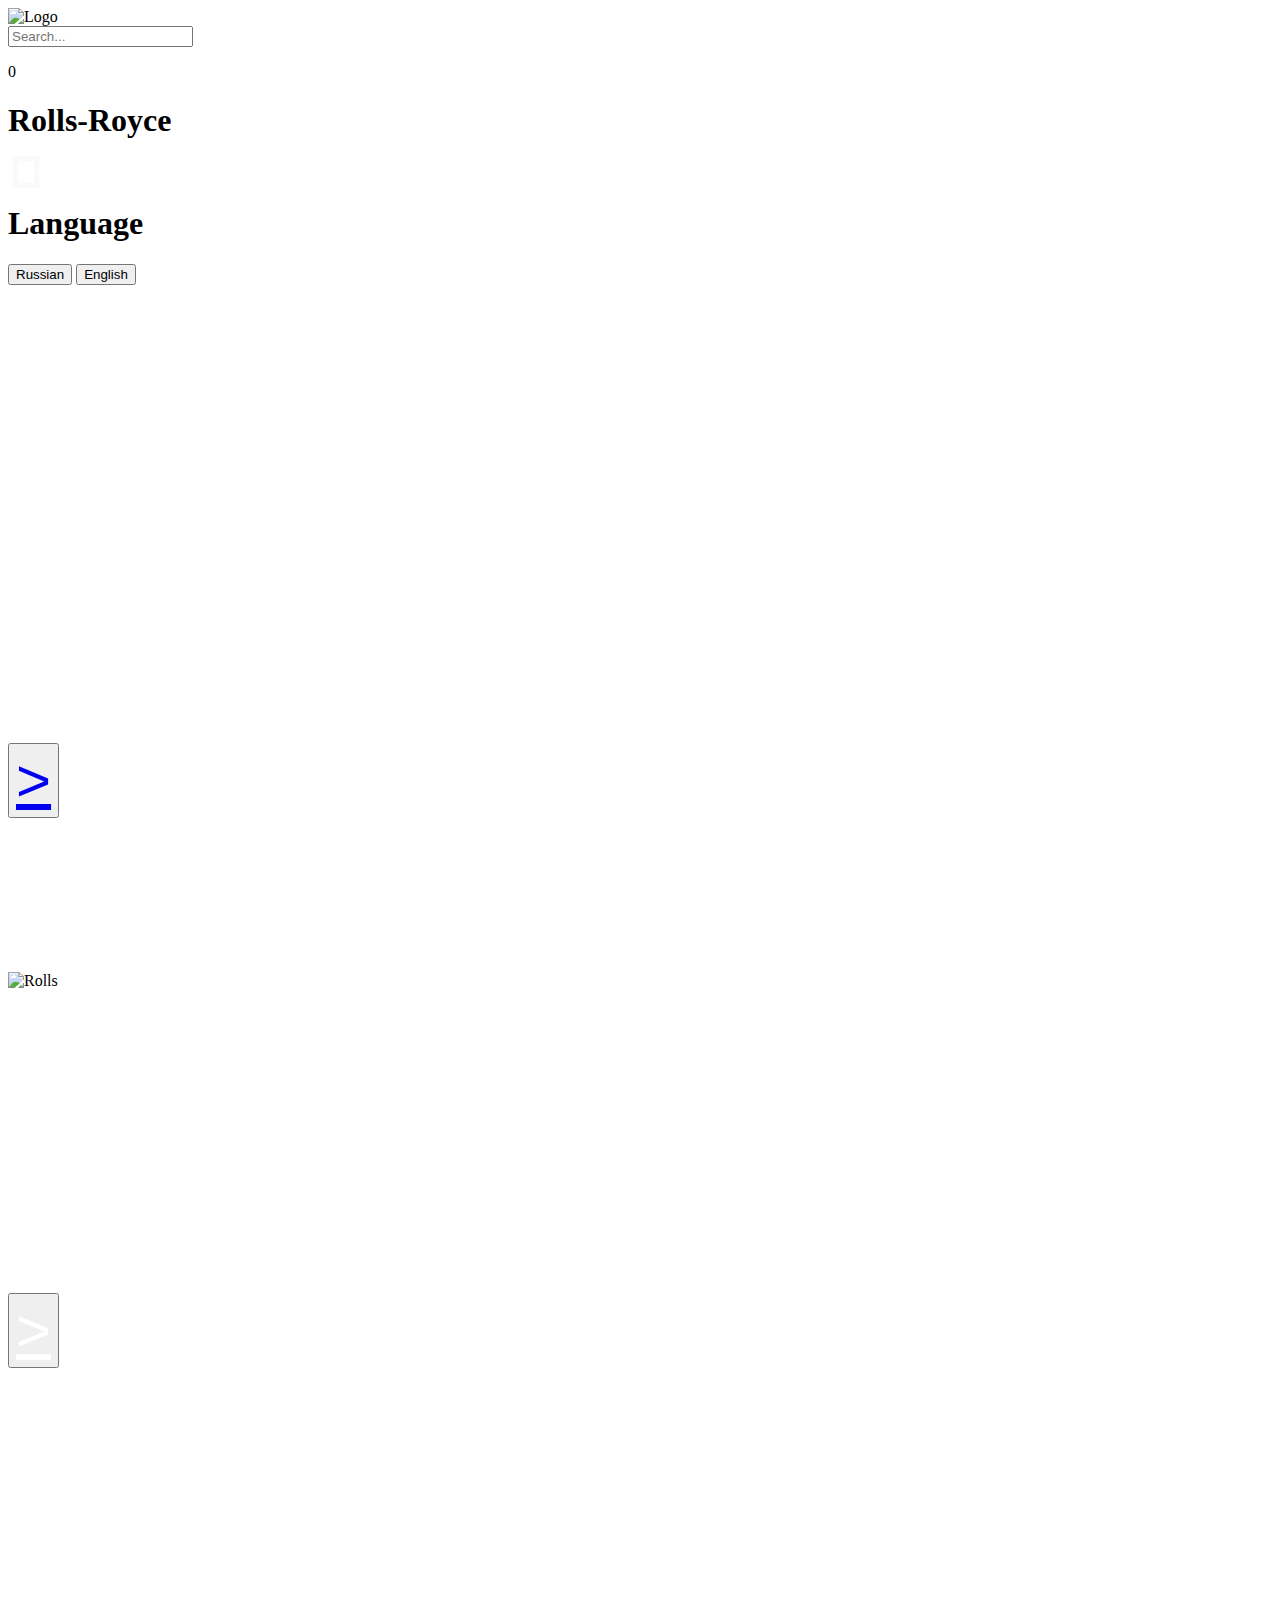
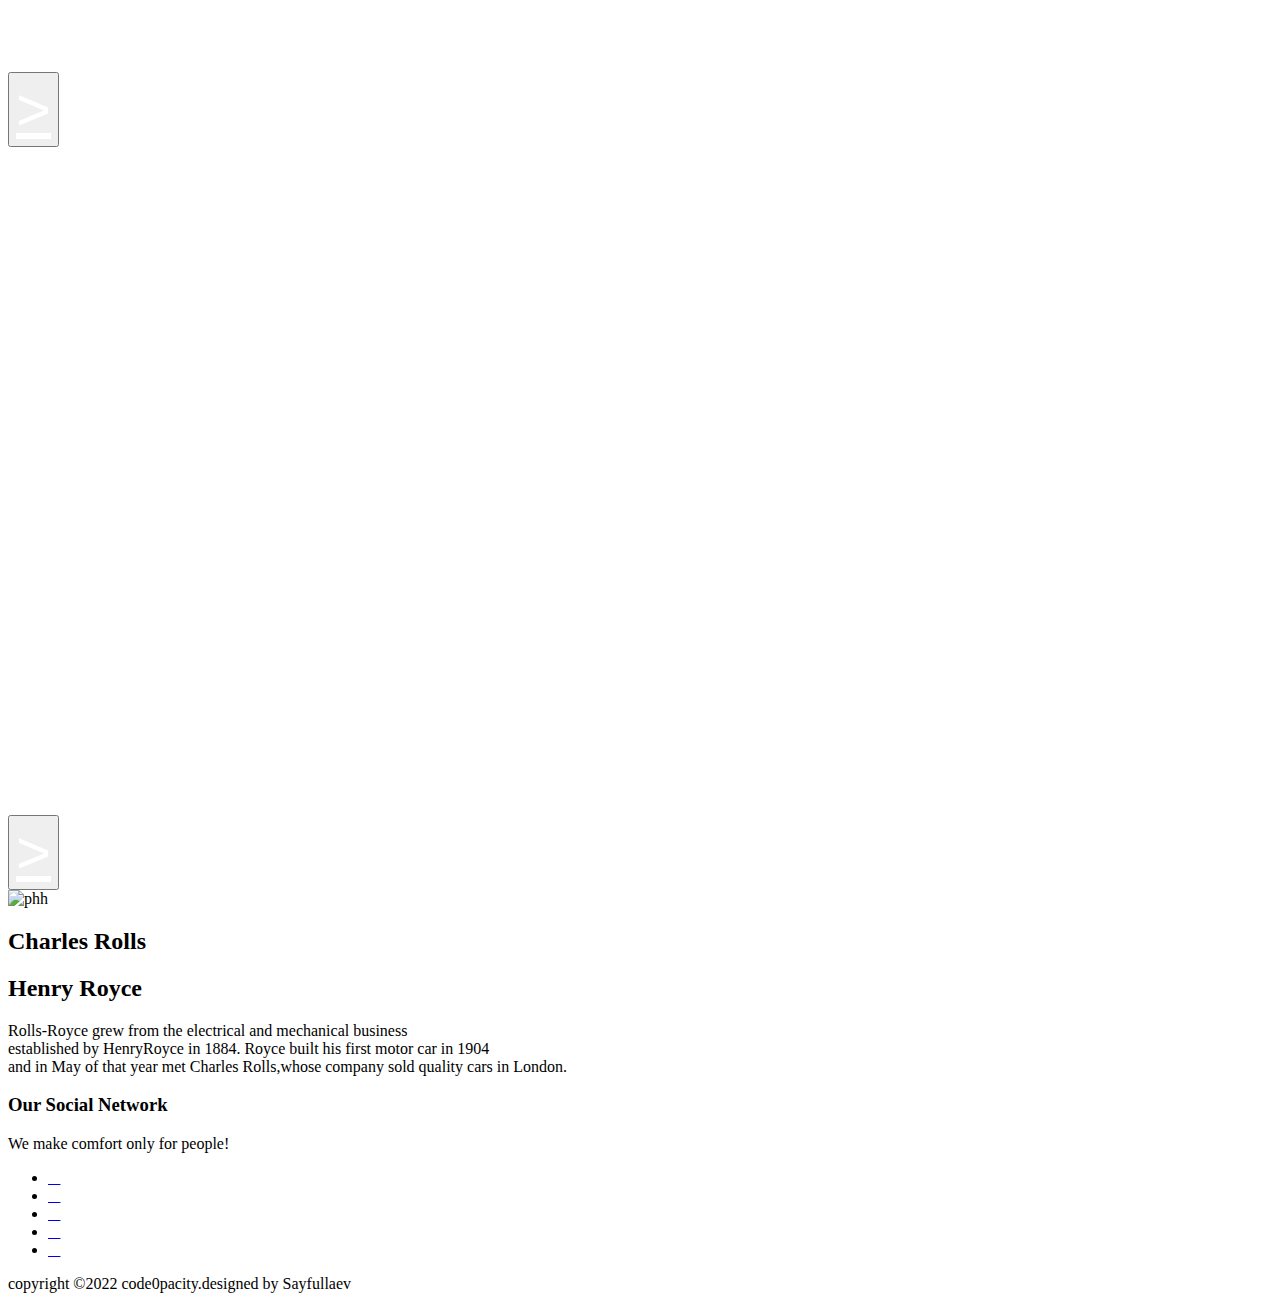
==== index.html @ 8da73433 "Create index.html" ====
<!DOCTYPE html>
<html lang="en">
<head>
    <meta charset="UTF-8">
    <meta http-equiv="X-UA-Compatible" content="IE=edge">
    <meta name="viewport" content="width=device-width, initial-scale=1.0">
    <title>Rolls-Royce</title>
    <link rel="stylesheet" href="./style.css">
    <link rel="preconnect" href="https://fonts.googleapis.com">
    <link rel="icon" href="./rolls-royce-removebg-preview.png">
<link rel="preconnect" href="https://fonts.gstatic.com" crossorigin>
<link href="https://fonts.googleapis.com/css2?family=Noto+Sans+Wancho&display=swap" rel="stylesheet">
<link rel="preconnect" href="https://fonts.googleapis.com">
<link rel="preconnect" href="https://fonts.gstatic.com" crossorigin>
<link href="https://fonts.googleapis.com/css2?family=Fasthand&family=Noto+Sans+Wancho&display=swap" rel="stylesheet">
<link rel="stylesheet" href="https://cdnjs.cloudflare.com/ajax/libs/font-awesome/4.7.0/css/font-awesome.min.css">
<link rel="stylesheet" href="https://cdnjs.cloudflare.com/ajax/libs/font-awesome/6.2.0/css/all.min.css" integrity="sha512-xh6O/CkQoPOWDdYTDqeRdPCVd1SpvCA9XXcUnZS2FmJNp1coAFzvtCN9BmamE+4aHK8yyUHUSCcJHgXloTyT2A==" crossorigin="anonymous" referrerpolicy="no-referrer" />
</head>
<body>
        <header class="header">
    <nav class="navbar">
        <div class="div-img">
            <img src="./0830e1eaa434dc506e7d0baf31d0c7d9-removebg-preview.png" alt="Logo" class="logo">
        </div>
        <div class="search">
            <input type="search" placeholder="Search...">
            <i class="fa-solid fa-magnifying-glass"></i>
        </div>
        <div class="cart"><i class="fa-solid fa-cart-shopping"></i><p>0</p></div>
    </div>
</div>
        <div class="divvv">
            <span class="div1">
                <h1>Rolls-Royce</h1>
            </span>
            <div class="dropdown">
                <span><i class="fas fa-globe" style="border:5px solid rgb(250, 250, 250); font-size:20px; margin:5px; color:rgb(0, 0, 0); background-color:white;"></i></span>
                <div class="dropdown-content">
                    <h1 class="he">Language</h1>
                    <a href="./Russian.html"><button class="buty">Russian</button></a>
                    <a href="./index.html"><button class="buty1">English</button></a>
                </div>
            </div>
        </div>
    </nav>
    <main class="main1">
        <div class="rolls">
            <video src="./Black Badge Rolls-Royce Collection - in 4K _ Motor Cars Las Vegas (online-video-cutter.com).mp4" autoplay muted loop class="rolls"></video>
        </div>
    </main>
    <section class="section1">
            <div class="div3">
                <h2 class="Rool" style="color:white; font-size: 40px;">Rolls Royce</h2>
                <h1 class="Rools" style="color:white; font-size: 90px;">Ghost</h1>
                <button class="button1" style="color:white; font-size: 60px;"><a href="./Ghost.html" class="buttont">></a></button>
            </div>
    </section>
    <section class="secctic">
        <div class="diu">
        <iframe src="https://360joy.ru/auto-3d-panorama/rolls-royce-ghost.html" frameborder="0" class="isfr"></iframe>
        </div>
    </section>
    <section class="section2">
            <div class="rolll">
                <img src="./fim_6097-1-1024x683.jpg" alt="Rolls" class="rokl">
            </div>
                <div class="div4">
                    <h2 class="Rohl" style="color:white; font-size: 40px;">Rolls Royce</h2>
                    <h1 class="Rohls" style="color:white; font-size: 90px;">Wraith</h1>
                    <button class="button2" style="color:white; font-size: 60px;"><a href="./Wraith.html" style="color: white;">></a></button>
                </div>
    </section>
    <section class="section3">
        <div class="dib">
            <div class="div8">
                <h2 class="Rohl" style="color:white; font-size: 40px;">Rolls Royce</h2>
                <h1 class="Rohls" style="color:white; font-size: 90px;">Cullinan</h1>
                <button class="button3" style="color:white; font-size: 60px;"><a href="./Cullinan.html" style="color: white;">></a></button>
            </div>
        </div>
    </section>
    <section class="sectifr">
        <div class="iframephs">
            <iframe width='640' height='360' src='https://roundme.com/embed/519599/1725939' frameborder='0' class="ifremes"></iframe>
        </div>
    </section>
    <section class="section4">
        <div class="div9">
            <h2 class="Rohl" style="color:white; font-size: 40px;">Rolls Royce</h2>
            <h1 class="Rohls" style="color:white; font-size: 90px;">Phantom</h1>
            <button class="button4" style="color:white; font-size: 60px;"><a href="./Phantom.html" style="color: white;">></a></button>
        </div>
</section>
<section class="secty">
    <div class="card">
        <img src="./1884-banner.webp" alt="phh">
        <div class="dev">
            <h2 class="chr">Charles Rolls</h2>
            <h2 class="fr">Henry Royce</h2>
        </div>
        <p class="prs">Rolls-Royce grew from the electrical and mechanical business <br>
         established by HenryRoyce in 1884. Royce built his first motor car in 1904 <br>
         and in May of that year met Charles Rolls,whose company sold quality cars in London.</p>
    </div>
</section>
<footer>
    <div class="footer-content">
      <h3>Our Social Network</h3>
      <p>We make comfort only for people!</p>
      <ul class="socials">
        <li><a href="https://m.facebook.com/rollsroycemotorcars"><i class="fa-brands fa-facebook"></i></a></li>
        <li><a href="https://twitter.com/rollsroycecars"><i class="fa-brands fa-twitter"></i></a></li>
        <li><a href="https://www.rolls-roycemotorcars.com/en_GB/home.html"><i class="fa-brands fa-google-plus"></i></a></li>
        <li><a href="https://youtube.com/c/Rolls-RoyceMotorCars"><i class="fa-brands fa-youtube"></i></a></li>
        <li><a href="https://www.linkedin.com/company/rolls-royce-motor-cars/"><i class="fa-brands fa-linkedin-square"></i></a></li>
      </ul>
    </div>
    <div class="footer-bottom">
      <p>copyright &copy;2022 code0pacity.designed by <span>Sayfullaev</span></p>
    </div>
  </footer>
</header>
</body>
</html>
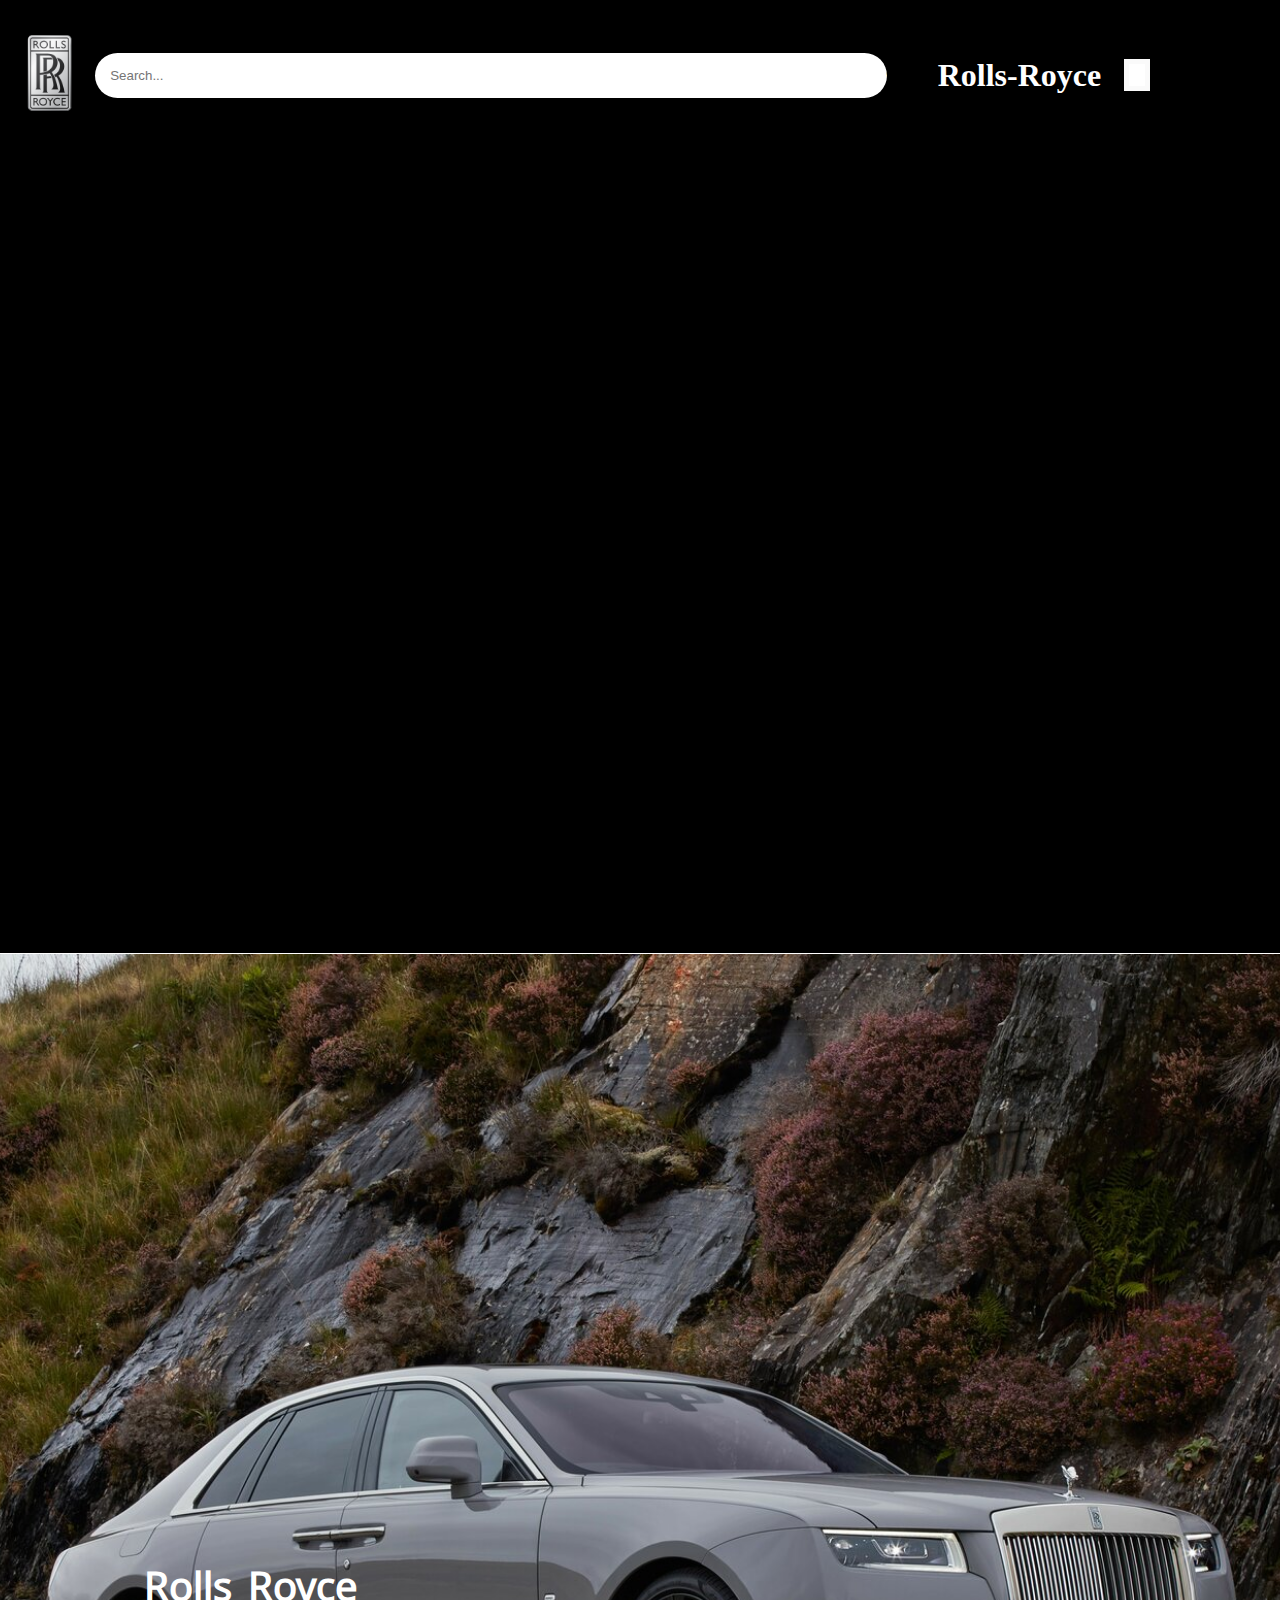
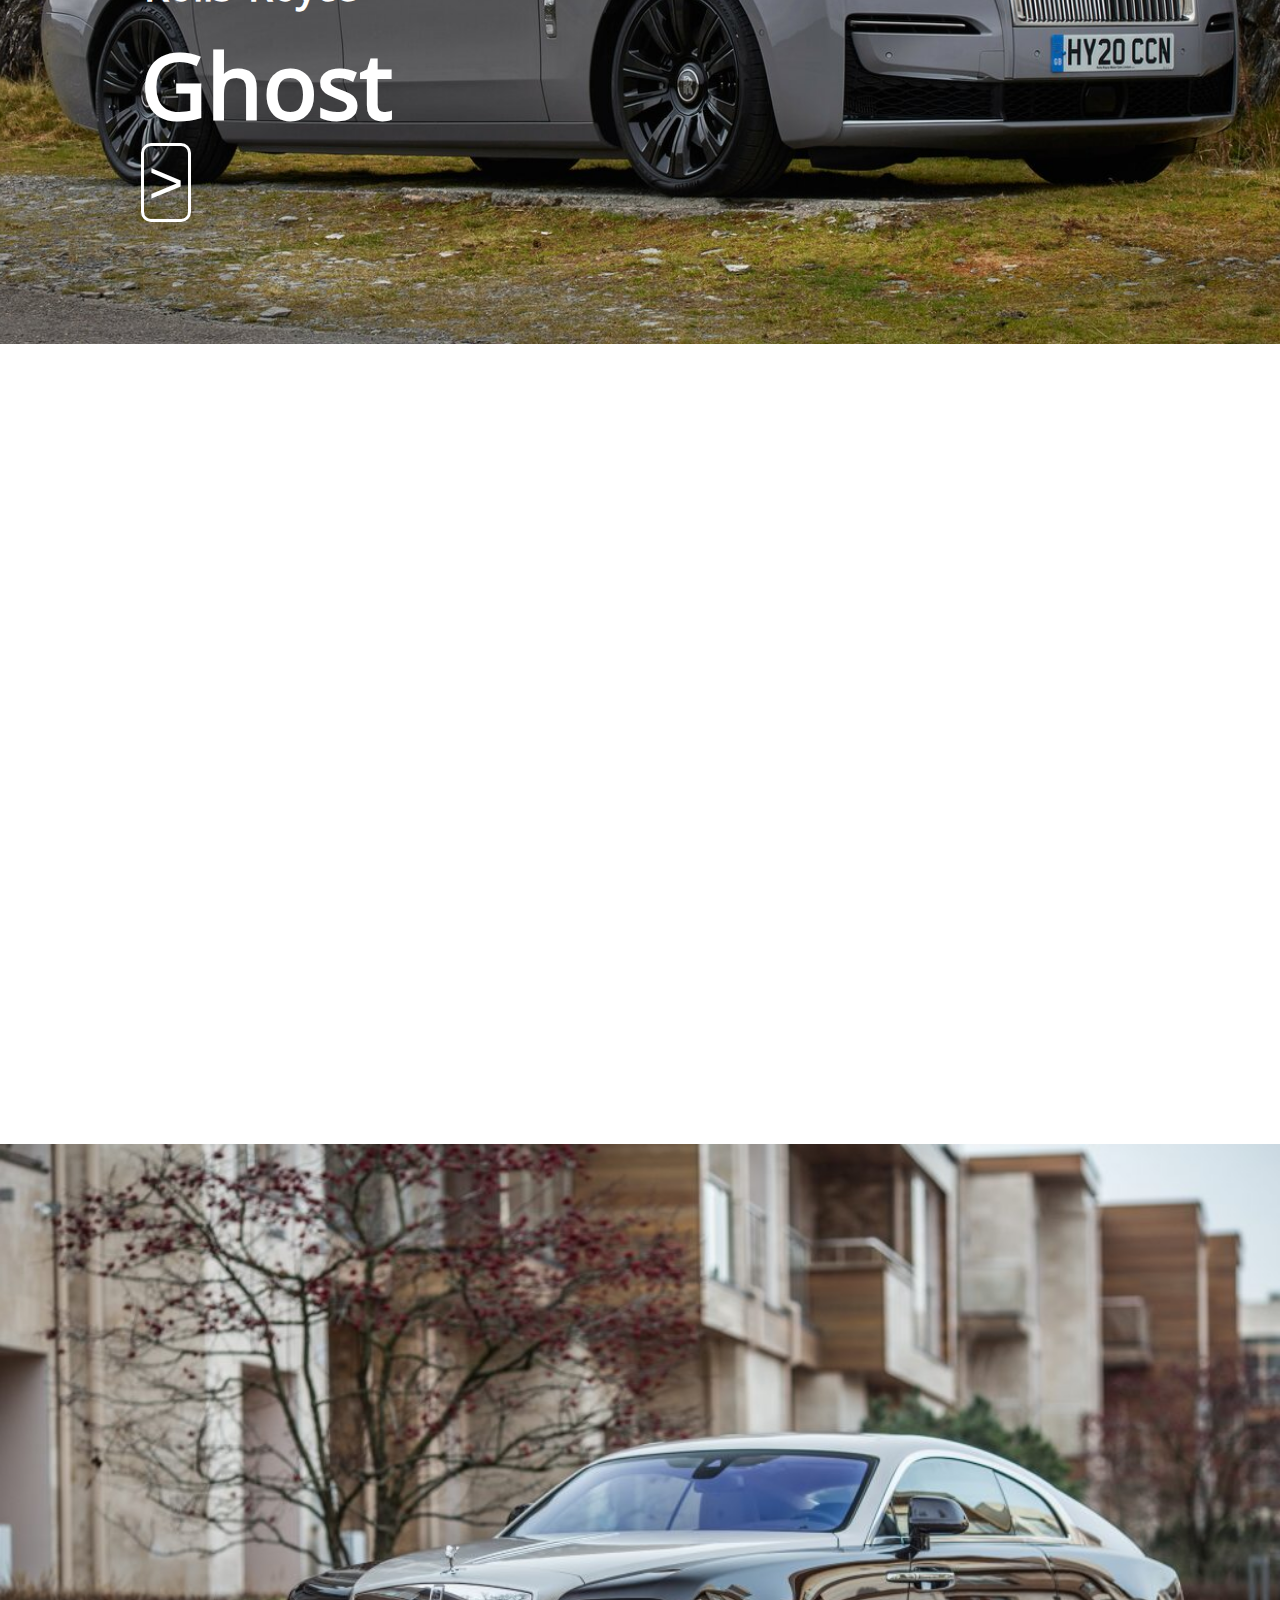
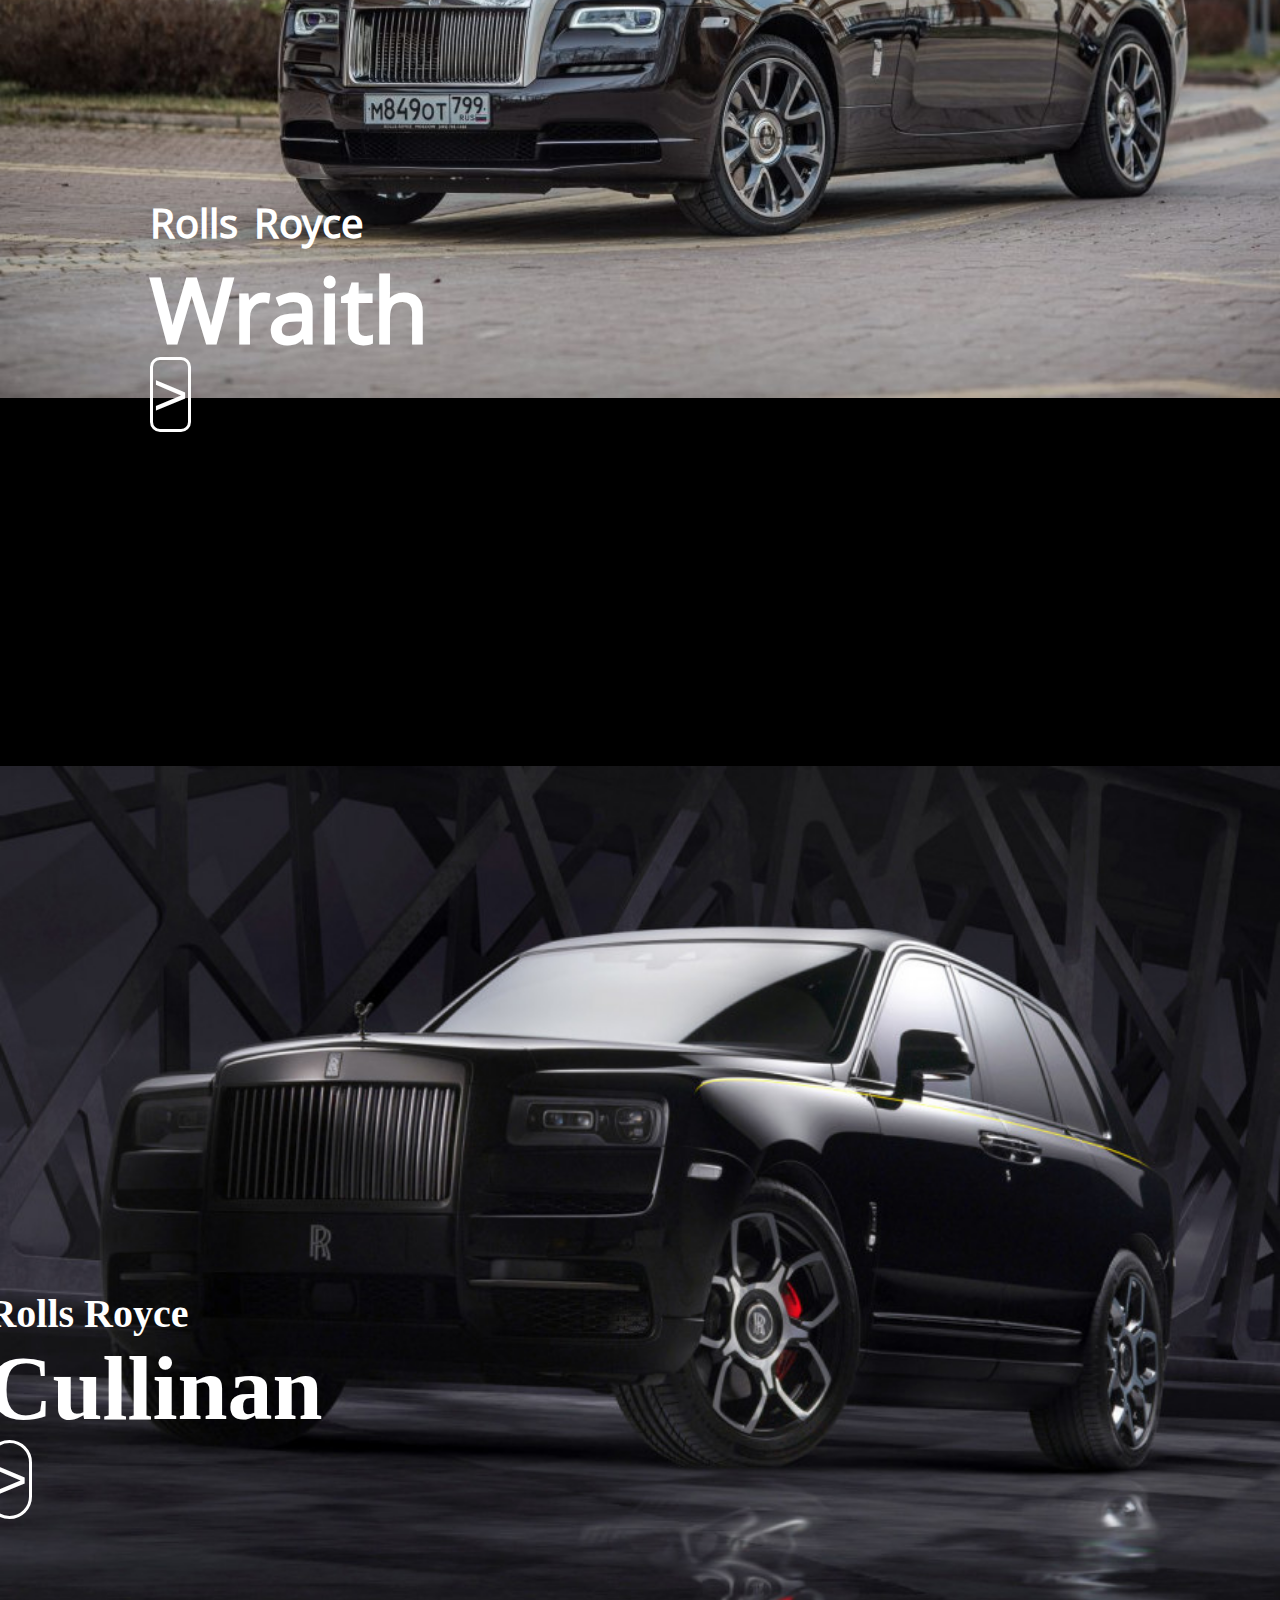
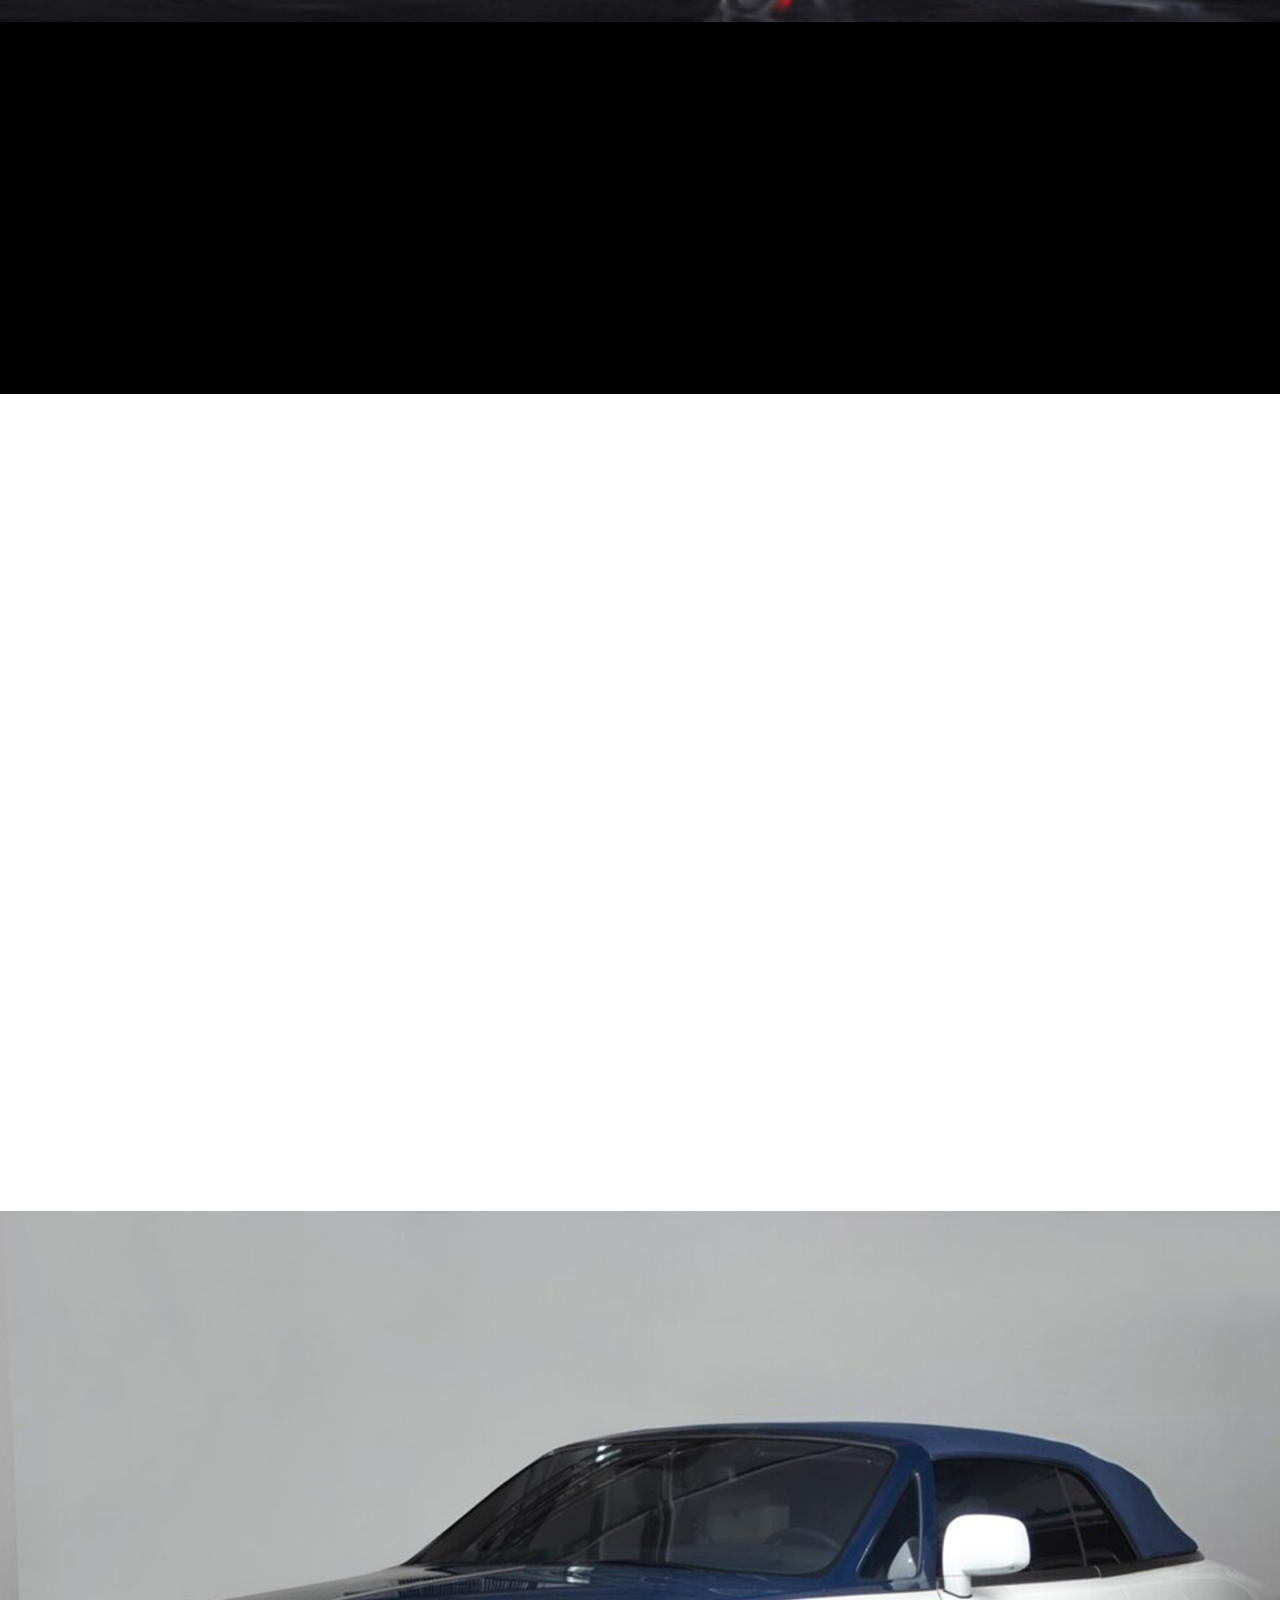
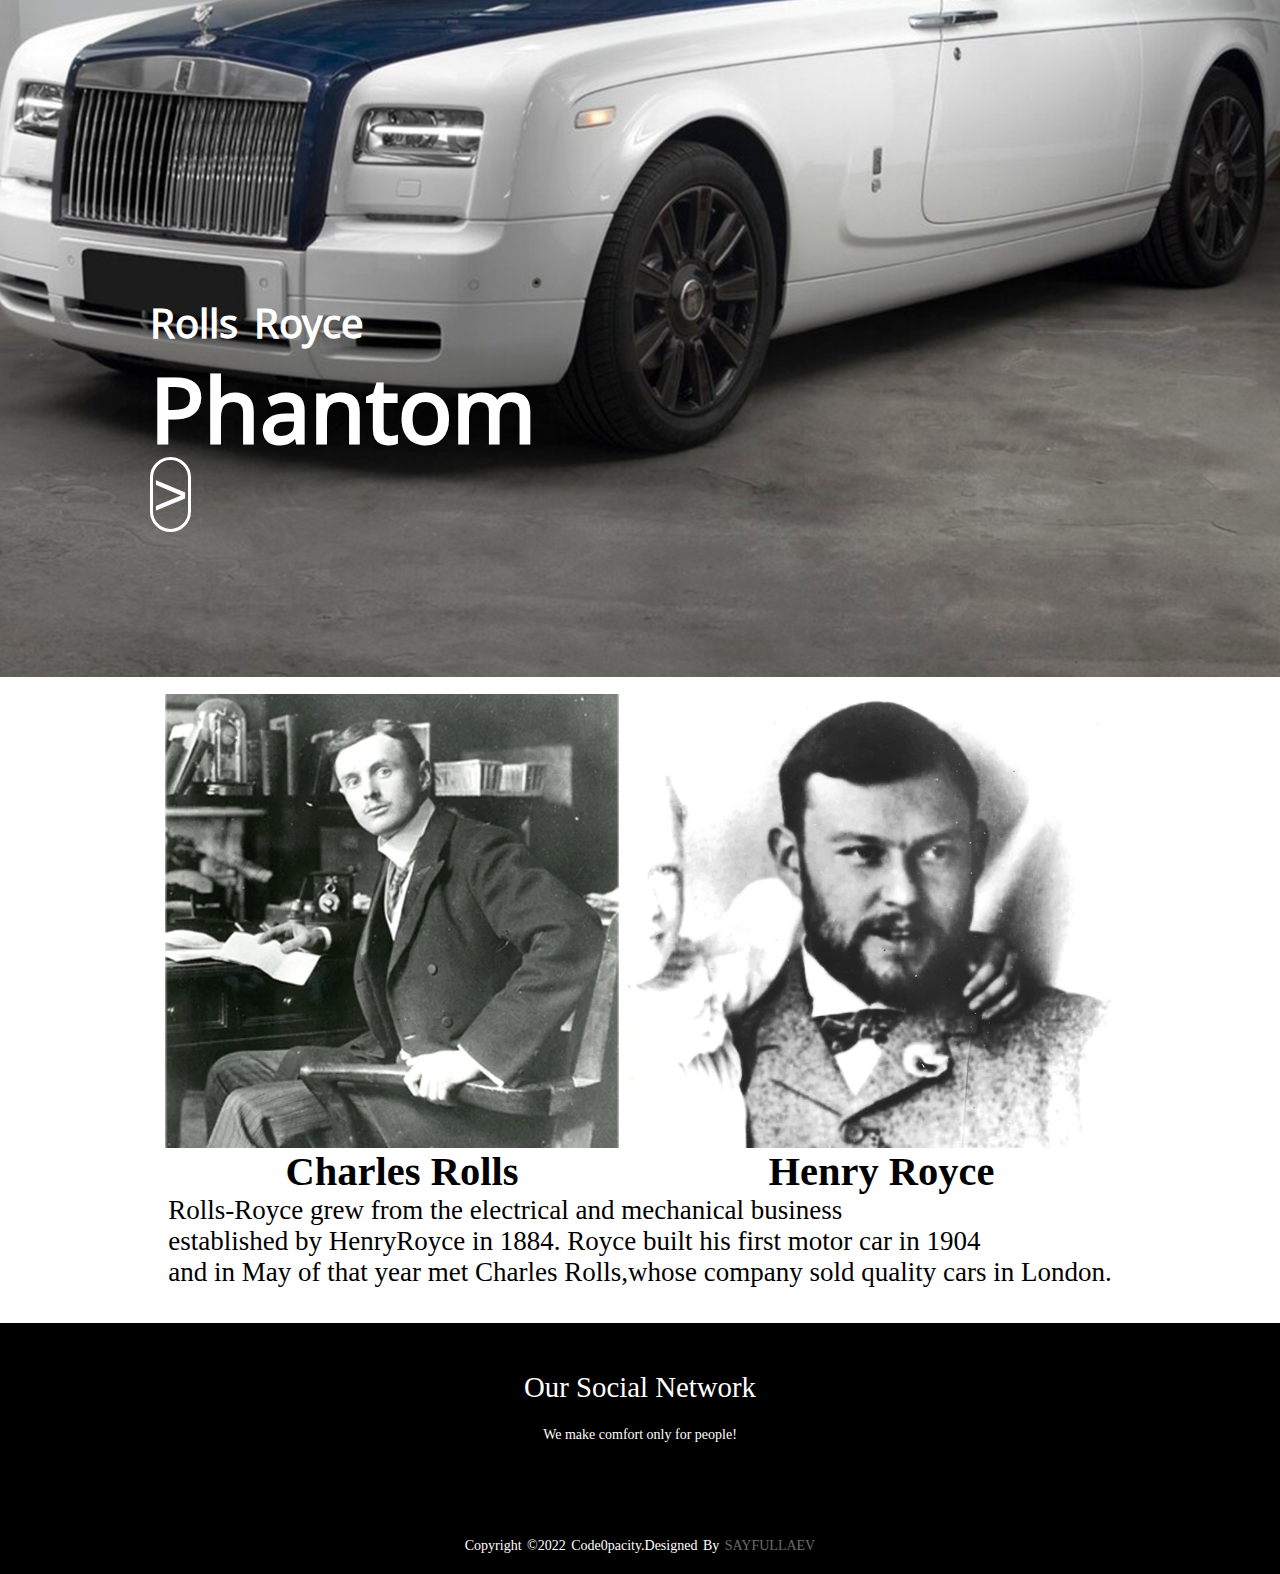
==== commit b379ec65: "Add files via upload" ====
--- a/index.html
+++ b/index.html
@@ -1,124 +1,124 @@
-<!DOCTYPE html>
-<html lang="en">
-<head>
-    <meta charset="UTF-8">
-    <meta http-equiv="X-UA-Compatible" content="IE=edge">
-    <meta name="viewport" content="width=device-width, initial-scale=1.0">
-    <title>Rolls-Royce</title>
-    <link rel="stylesheet" href="./style.css">
-    <link rel="preconnect" href="https://fonts.googleapis.com">
-    <link rel="icon" href="./rolls-royce-removebg-preview.png">
-<link rel="preconnect" href="https://fonts.gstatic.com" crossorigin>
-<link href="https://fonts.googleapis.com/css2?family=Noto+Sans+Wancho&display=swap" rel="stylesheet">
-<link rel="preconnect" href="https://fonts.googleapis.com">
-<link rel="preconnect" href="https://fonts.gstatic.com" crossorigin>
-<link href="https://fonts.googleapis.com/css2?family=Fasthand&family=Noto+Sans+Wancho&display=swap" rel="stylesheet">
-<link rel="stylesheet" href="https://cdnjs.cloudflare.com/ajax/libs/font-awesome/4.7.0/css/font-awesome.min.css">
-<link rel="stylesheet" href="https://cdnjs.cloudflare.com/ajax/libs/font-awesome/6.2.0/css/all.min.css" integrity="sha512-xh6O/CkQoPOWDdYTDqeRdPCVd1SpvCA9XXcUnZS2FmJNp1coAFzvtCN9BmamE+4aHK8yyUHUSCcJHgXloTyT2A==" crossorigin="anonymous" referrerpolicy="no-referrer" />
-</head>
-<body>
-        <header class="header">
-    <nav class="navbar">
-        <div class="div-img">
-            <img src="./0830e1eaa434dc506e7d0baf31d0c7d9-removebg-preview.png" alt="Logo" class="logo">
-        </div>
-        <div class="search">
-            <input type="search" placeholder="Search...">
-            <i class="fa-solid fa-magnifying-glass"></i>
-        </div>
-        <div class="cart"><i class="fa-solid fa-cart-shopping"></i><p>0</p></div>
-    </div>
-</div>
-        <div class="divvv">
-            <span class="div1">
-                <h1>Rolls-Royce</h1>
-            </span>
-            <div class="dropdown">
-                <span><i class="fas fa-globe" style="border:5px solid rgb(250, 250, 250); font-size:20px; margin:5px; color:rgb(0, 0, 0); background-color:white;"></i></span>
-                <div class="dropdown-content">
-                    <h1 class="he">Language</h1>
-                    <a href="./Russian.html"><button class="buty">Russian</button></a>
-                    <a href="./index.html"><button class="buty1">English</button></a>
-                </div>
-            </div>
-        </div>
-    </nav>
-    <main class="main1">
-        <div class="rolls">
-            <video src="./Black Badge Rolls-Royce Collection - in 4K _ Motor Cars Las Vegas (online-video-cutter.com).mp4" autoplay muted loop class="rolls"></video>
-        </div>
-    </main>
-    <section class="section1">
-            <div class="div3">
-                <h2 class="Rool" style="color:white; font-size: 40px;">Rolls Royce</h2>
-                <h1 class="Rools" style="color:white; font-size: 90px;">Ghost</h1>
-                <button class="button1" style="color:white; font-size: 60px;"><a href="./Ghost.html" class="buttont">></a></button>
-            </div>
-    </section>
-    <section class="secctic">
-        <div class="diu">
-        <iframe src="https://360joy.ru/auto-3d-panorama/rolls-royce-ghost.html" frameborder="0" class="isfr"></iframe>
-        </div>
-    </section>
-    <section class="section2">
-            <div class="rolll">
-                <img src="./fim_6097-1-1024x683.jpg" alt="Rolls" class="rokl">
-            </div>
-                <div class="div4">
-                    <h2 class="Rohl" style="color:white; font-size: 40px;">Rolls Royce</h2>
-                    <h1 class="Rohls" style="color:white; font-size: 90px;">Wraith</h1>
-                    <button class="button2" style="color:white; font-size: 60px;"><a href="./Wraith.html" style="color: white;">></a></button>
-                </div>
-    </section>
-    <section class="section3">
-        <div class="dib">
-            <div class="div8">
-                <h2 class="Rohl" style="color:white; font-size: 40px;">Rolls Royce</h2>
-                <h1 class="Rohls" style="color:white; font-size: 90px;">Cullinan</h1>
-                <button class="button3" style="color:white; font-size: 60px;"><a href="./Cullinan.html" style="color: white;">></a></button>
-            </div>
-        </div>
-    </section>
-    <section class="sectifr">
-        <div class="iframephs">
-            <iframe width='640' height='360' src='https://roundme.com/embed/519599/1725939' frameborder='0' class="ifremes"></iframe>
-        </div>
-    </section>
-    <section class="section4">
-        <div class="div9">
-            <h2 class="Rohl" style="color:white; font-size: 40px;">Rolls Royce</h2>
-            <h1 class="Rohls" style="color:white; font-size: 90px;">Phantom</h1>
-            <button class="button4" style="color:white; font-size: 60px;"><a href="./Phantom.html" style="color: white;">></a></button>
-        </div>
-</section>
-<section class="secty">
-    <div class="card">
-        <img src="./1884-banner.webp" alt="phh">
-        <div class="dev">
-            <h2 class="chr">Charles Rolls</h2>
-            <h2 class="fr">Henry Royce</h2>
-        </div>
-        <p class="prs">Rolls-Royce grew from the electrical and mechanical business <br>
-         established by HenryRoyce in 1884. Royce built his first motor car in 1904 <br>
-         and in May of that year met Charles Rolls,whose company sold quality cars in London.</p>
-    </div>
-</section>
-<footer>
-    <div class="footer-content">
-      <h3>Our Social Network</h3>
-      <p>We make comfort only for people!</p>
-      <ul class="socials">
-        <li><a href="https://m.facebook.com/rollsroycemotorcars"><i class="fa-brands fa-facebook"></i></a></li>
-        <li><a href="https://twitter.com/rollsroycecars"><i class="fa-brands fa-twitter"></i></a></li>
-        <li><a href="https://www.rolls-roycemotorcars.com/en_GB/home.html"><i class="fa-brands fa-google-plus"></i></a></li>
-        <li><a href="https://youtube.com/c/Rolls-RoyceMotorCars"><i class="fa-brands fa-youtube"></i></a></li>
-        <li><a href="https://www.linkedin.com/company/rolls-royce-motor-cars/"><i class="fa-brands fa-linkedin-square"></i></a></li>
-      </ul>
-    </div>
-    <div class="footer-bottom">
-      <p>copyright &copy;2022 code0pacity.designed by <span>Sayfullaev</span></p>
-    </div>
-  </footer>
-</header>
-</body>
-</html>
+<!DOCTYPE html>
+<html lang="en">
+<head>
+    <meta charset="UTF-8">
+    <meta http-equiv="X-UA-Compatible" content="IE=edge">
+    <meta name="viewport" content="width=device-width, initial-scale=1.0">
+    <title>Rolls-Royce</title>
+    <link rel="stylesheet" href="./style.css">
+    <link rel="preconnect" href="https://fonts.googleapis.com">
+    <link rel="icon" href="./rolls-royce-removebg-preview.png">
+<link rel="preconnect" href="https://fonts.gstatic.com" crossorigin>
+<link href="https://fonts.googleapis.com/css2?family=Noto+Sans+Wancho&display=swap" rel="stylesheet">
+<link rel="preconnect" href="https://fonts.googleapis.com">
+<link rel="preconnect" href="https://fonts.gstatic.com" crossorigin>
+<link href="https://fonts.googleapis.com/css2?family=Fasthand&family=Noto+Sans+Wancho&display=swap" rel="stylesheet">
+<link rel="stylesheet" href="https://cdnjs.cloudflare.com/ajax/libs/font-awesome/4.7.0/css/font-awesome.min.css">
+<link rel="stylesheet" href="https://cdnjs.cloudflare.com/ajax/libs/font-awesome/6.2.0/css/all.min.css" integrity="sha512-xh6O/CkQoPOWDdYTDqeRdPCVd1SpvCA9XXcUnZS2FmJNp1coAFzvtCN9BmamE+4aHK8yyUHUSCcJHgXloTyT2A==" crossorigin="anonymous" referrerpolicy="no-referrer" />
+</head>
+<body>
+        <header class="header">
+    <nav class="navbar">
+        <div class="div-img">
+            <img src="./0830e1eaa434dc506e7d0baf31d0c7d9-removebg-preview.png" alt="Logo" class="logo">
+        </div>
+        <div class="search">
+            <input type="search" placeholder="Search...">
+            <i class="fa-solid fa-magnifying-glass"></i>
+        </div>
+        <div class="cart"><i class="fa-solid fa-cart-shopping"></i><p>0</p></div>
+    </div>
+</div>
+        <div class="divvv">
+            <span class="div1">
+                <h1>Rolls-Royce</h1>
+            </span>
+            <div class="dropdown">
+                <span><i class="fas fa-globe" style="border:5px solid rgb(250, 250, 250); font-size:20px; margin:5px; color:rgb(0, 0, 0); background-color:white;"></i></span>
+                <div class="dropdown-content">
+                    <h1 class="he">Language</h1>
+                    <a href="./Russian.html"><button class="buty">Russian</button></a>
+                    <a href="./index.html"><button class="buty1">English</button></a>
+                </div>
+            </div>
+        </div>
+    </nav>
+    <main class="main1">
+        <div class="rolls">
+            <video src="./Black Badge Rolls-Royce Collection - in 4K _ Motor Cars Las Vegas (online-video-cutter.com).mp4" autoplay muted loop class="rolls"></video>
+        </div>
+    </main>
+    <section class="section1">
+            <div class="div3">
+                <h2 class="Rool" style="color:white; font-size: 40px;">Rolls Royce</h2>
+                <h1 class="Rools" style="color:white; font-size: 90px;">Ghost</h1>
+                <button class="button1" style="color:white; font-size: 60px;"><a href="./Ghost.html" class="buttont">></a></button>
+            </div>
+    </section>
+    <section class="secctic">
+        <div class="diu">
+        <iframe src="https://360joy.ru/auto-3d-panorama/rolls-royce-ghost.html" frameborder="0" class="isfr"></iframe>
+        </div>
+    </section>
+    <section class="section2">
+            <div class="rolll">
+                <img src="./fim_6097-1-1024x683.jpg" alt="Rolls" class="rokl">
+            </div>
+                <div class="div4">
+                    <h2 class="Rohl" style="color:white; font-size: 40px;">Rolls Royce</h2>
+                    <h1 class="Rohls" style="color:white; font-size: 90px;">Wraith</h1>
+                    <button class="button2" style="color:white; font-size: 60px;"><a href="./Wraith.html" style="color: white;">></a></button>
+                </div>
+    </section>
+    <section class="section3">
+        <div class="dib">
+            <div class="div8">
+                <h2 class="Rohl" style="color:white; font-size: 40px;">Rolls Royce</h2>
+                <h1 class="Rohls" style="color:white; font-size: 90px;">Cullinan</h1>
+                <button class="button3" style="color:white; font-size: 60px;"><a href="./Cullinan.html" style="color: white;">></a></button>
+            </div>
+        </div>
+    </section>
+    <section class="sectifr">
+        <div class="iframephs">
+            <iframe width='640' height='360' src='https://roundme.com/embed/519599/1725939' frameborder='0' class="ifremes"></iframe>
+        </div>
+    </section>
+    <section class="section4">
+        <div class="div9">
+            <h2 class="Rohl" style="color:white; font-size: 40px;">Rolls Royce</h2>
+            <h1 class="Rohls" style="color:white; font-size: 90px;">Phantom</h1>
+            <button class="button4" style="color:white; font-size: 60px;"><a href="./Phantom.html" style="color: white;">></a></button>
+        </div>
+</section>
+<section class="secty">
+    <div class="card">
+        <img src="./1884-banner.webp" alt="phh">
+        <div class="dev">
+            <h2 class="chr">Charles Rolls</h2>
+            <h2 class="fr">Henry Royce</h2>
+        </div>
+        <p class="prs">Rolls-Royce grew from the electrical and mechanical business <br>
+         established by HenryRoyce in 1884. Royce built his first motor car in 1904 <br>
+         and in May of that year met Charles Rolls,whose company sold quality cars in London.</p>
+    </div>
+</section>
+<footer>
+    <div class="footer-content">
+      <h3>Our Social Network</h3>
+      <p>We make comfort only for people!</p>
+      <ul class="socials">
+        <li><a href="https://m.facebook.com/rollsroycemotorcars"><i class="fa-brands fa-facebook"></i></a></li>
+        <li><a href="https://twitter.com/rollsroycecars"><i class="fa-brands fa-twitter"></i></a></li>
+        <li><a href="https://www.rolls-roycemotorcars.com/en_GB/home.html"><i class="fa-brands fa-google-plus"></i></a></li>
+        <li><a href="https://youtube.com/c/Rolls-RoyceMotorCars"><i class="fa-brands fa-youtube"></i></a></li>
+        <li><a href="https://www.linkedin.com/company/rolls-royce-motor-cars/"><i class="fa-brands fa-linkedin-square"></i></a></li>
+      </ul>
+    </div>
+    <div class="footer-bottom">
+      <p>copyright &copy;2022 code0pacity.designed by <span>Sayfullaev</span></p>
+    </div>
+  </footer>
+</header>
+</body>
+</html>--- a/style.css
+++ b/style.css
@@ -0,0 +1,518 @@
+*{
+    margin: 0;
+    padding: 0;
+    text-decoration: none;
+    list-style: none;
+}
+.navbar{
+    background-color: rgb(0, 0, 0) !important;
+    height: 150px;
+    border: none;
+    width: 100%;
+    display: flex;
+    justify-content: center;
+    align-items: center;
+    justify-content: space-between;
+}
+.divvv {
+    width: 300px;
+    height: auto;
+    padding-right: 100px;
+    display: flex;
+    flex-direction: row;
+    align-items: center;
+    justify-content: center;
+}
+.dropdown{
+    position: relative;
+    display: inline-block;
+    border: #000000 3px;
+    transition: all 2s ease !important;
+}
+.dropdown-content {
+    display: none;
+    position: absolute;
+    background-color: #f9f9f9;
+    min-width: 60px;
+    border-radius: 8px;
+    box-shadow: 0px 8px 16px 0px rgba(0,0,0,0.2);
+    padding: 12px 16px;
+    z-index: 1;
+    gap: 5px;
+    transition: all 2s ease;
+  }
+  .dropdown:hover .dropdown-content {
+    display: block;
+    transition: all 2s ease;
+  }
+  .search{
+    width: 800px;
+    background-color: white;
+    height: 15px;
+    border-radius: 45px;
+    display: flex;
+    align-items: center;
+    justify-content: space-between;
+    padding: 15px;
+}
+.search input{
+    width: 440px;
+    border: none;
+    outline: none;
+    height: 40px;
+}
+.main1{
+    width:100%;
+    height: 803px;
+    background-color: black;
+}
+.div1{
+    color: white;
+    /* padding-top: 1px !important; */
+    /* padding-left: 850px; */
+    display: flex;
+    gap:10px;
+    /* padding-right: 30px; */
+    flex-direction: row;
+    text-align: center;
+    justify-content: center;
+    transition: all 2s ease;
+    width: 200px;
+}
+.fa-globe:hover{
+    font-size: 1.3rem;
+    transform: rotate(360deg);
+}
+.div-img{
+    width: 100px;
+    height: 100px;
+    transition: all 2s ease;
+}
+.div-img:hover{
+    transform: rotate(360deg);
+}
+
+.rolls{
+    display:flex;
+    justify-content:center;
+    align-items: center;
+    width:100%;
+    height:820px;
+    padding-bottom: 20px;
+}
+
+.div2{
+    width: 100%;
+    height: 100px;
+}
+.buty{
+    background-color: #ffffff;
+    color: rgb(0, 0, 0);
+    display: flex;
+    justify-content: center;
+    align-items: center;
+    border-radius:5px;
+    font-size: 19px;
+    transition: all 2s ease;
+}
+.buty:hover{
+    box-shadow: rgba(0,0,0,0.2);
+    background-color: #000000;
+    color: white;
+}
+.buty1{
+    background-color: #ffffff;
+    color: rgb(0, 0, 0);
+    display: flex;
+    justify-content: center;
+    align-items: center;
+    border-radius:5px;
+    font-size: 21px;
+    transition: all 2s ease;
+}
+.buty1:hover{
+    box-shadow: rgba(0,0,0,0.2);
+    background-color: #000000;
+    color: white;
+}
+.he{
+    font-size: 20px;
+    margin: none;
+    padding: none;
+    display: flex;
+    justify-content: center;
+    align-items: center;
+}
+.navbar3{
+    width: 100%;
+    height: 100px;
+    background-color: black;
+}
+.section1{
+    width: 100% !important;
+    height: 890px !important;
+    background-image: url(./cattouchret.jfif);
+    background-repeat:no-repeat;
+    background-size: cover;
+    padding-bottom: 100px;
+    background-position: center;
+}
+
+.rool{
+    width:100%;
+    height: auto;
+    display: flex;
+}
+
+.div3{
+    flex-direction: column;
+    font-family: 'Noto Sans Wancho', sans-serif;
+    display: flex;
+    align-items: flex-start;
+    text-align:center;
+    gap:10px;
+    justify-content:center;
+    margin: 1px;
+    padding-left: 140px;
+    padding-top: 600px;
+}
+
+.button1{
+    border: 3px solid white;
+    font-size: xx-large;
+    color: white !important;
+    background-color: transparent;
+    border-radius: 10px;
+    padding:2px;
+    transition: all 1s ease;
+    width: 50px;
+}
+.buttont{
+    font-size:60px;
+    color: white;
+    background-color: transparent;
+    border-radius: 10px;
+    padding:2px;
+    transition: all 1s ease;
+    width: 50px;
+}
+.buttont:hover{
+    background-color:rgba(255, 255, 255, 0);
+    color: rgb(255, 255, 255) !important;
+    font-size: 60px;
+}
+.button1:hover{
+    background-color:rgba(255, 255, 255, 0);
+    color: rgb(255, 255, 255) !important;
+    border: 3px solid white !important;
+    font-size: xx-large;
+    transform: skewX(20deg);
+    margin-left:40px;
+}
+
+.section2{
+    width: 100%;
+    height: 730px;
+    background-color: white;
+}
+
+.rolll{
+    width:100%;
+    height: 550px;
+    background-color: black;
+}
+
+.rokl{
+    width:100%;
+    height: auto;
+    display: flex;
+}
+
+.div4{
+    padding-left: 150px;
+    width: auto;
+    padding-top: 100px;
+    flex-direction: column;
+    font-family: 'Noto Sans Wancho', sans-serif;
+    transition: all 2s ease;
+}
+.button2{
+    border: 3px solid white;
+    /* font-size: xx-large; */
+    background-color: transparent;
+    border-radius:10px;
+    /* padding:2px; */
+    transition: all 1s ease;
+}
+
+.button2:hover{
+    background-color:rgba(255, 255, 255, 0);
+    color: black !important;
+    border: 3px solid white !important;
+    font-size: xx-large;
+    border-radius: 20px;
+    transform: rotate(50deg);
+    margin-left: 25px;
+}
+.button2::selection{
+    background-color:rgba(255, 255, 255, 0);
+    color: black !important;
+    border: 3px solid white !important;
+    font-size: xx-large;
+    border-radius: 20px;
+    transform: rotate(50deg);
+    margin-left: 25px;
+}
+.button3{
+    border: 3px solid white;
+    /* font-size: xx-large; */
+    background-color: transparent;
+    border-radius:70px;
+    /* padding:2px; */
+    transition: all 1s ease;
+}
+
+.button3:hover{
+    background-color:transparent;
+    color: black !important;
+    border: 3px solid white !important;
+    font-size: xx-large;
+    transform:matrix3d(50deg);
+}
+.button4{
+    border: 3px solid white;
+    /* font-size: xx-large; */
+    background-color: transparent;
+    border-radius:70px;
+    /* padding:2px; */
+    transition: all 1s ease;
+}
+
+.button4:hover{
+    background-color:white;
+    color: black !important;
+    border: 3px solid white !important;
+    font-size: xx-large;
+    transform: rotateZ(90deg);
+}
+.Rool{
+    border: 3px solid transparent;
+}
+
+.logo{
+    width: 100%;
+}
+
+.navbar3{
+    width: 100%;
+    height: 130px;
+    background-color: black;
+}
+
+.section3{
+    width: 100%;
+    height: 1600px !important;
+    background-color: rgb(0, 0, 0);
+    /* background-repeat: no-repeat; */
+    /* background-position: center; */
+    /* background-size: 100%; */
+    background-image: url(./Article_168977_860_575.jpg);
+    background-repeat: no-repeat;
+    background-size:contain;
+    margin-top: 120px;
+    background-position:center;
+    display: flex;
+    justify-content: center;
+    align-items: center;
+}
+.dib{
+    padding-right: 970px;
+    padding-top: 420px;
+}
+.navbar4{
+    width: 100%;
+    height: 130px;
+    background-color: black;
+}
+
+.section4{
+    width: 100%;
+    height: 600px;
+    background-color: white;
+    background-image: url(./ec11b9b12f412dfc616a2212563a6da2e25a2776.jpg);
+    background-repeat: no-repeat;
+    background-position: center;
+    background-size: 100%;
+    padding-bottom:100px;
+    padding-top: 400px;
+    display: flex;
+}
+
+.div9{
+    padding-left: 150px;
+    padding-top: 300px;
+    flex-direction: column;
+    font-family: 'Fasthand', cursive;
+    font-family: 'Noto Sans Wancho', sans-serif;
+}
+
+.navbar2{
+    width: 100%;
+    height: 130px;
+    background-color: black;
+}
+.button3{
+    border: 3px solid white;
+    font-size: xx-large;
+    background-color: transparent;
+    border-radius: 60px;
+    padding:2px;
+    transition: all 2s ease;
+}
+.button3:hover{
+    background-color:rgba(255, 255, 255, 0);
+    color: rgb(255, 255, 255) !important;
+    border: 3px solid white!important;
+    font-size: xx-large;
+    transform: rotate(360deg);
+}
+/* .jr{
+    width:100% !important;
+    height:auto;
+    display: flex;
+    justify-content: center;
+    align-items: center;
+} */
+
+/* .imggg {
+    width: 100px;
+    height: auto;
+} */
+
+.iframeph{
+    width: 100%;
+    height: 800px;
+}
+.iframe4 {
+    width: 100%;
+    height: 100%;
+}
+.ifremes{
+    width: 100%;
+    height: 100%;
+}
+.iframephs{
+    width: 100%;
+    height: 800px !important;
+    display: flex;
+    justify-content: center;
+    align-items: center;
+}
+.isfr{   
+    width: 100%;
+    height: 100%;
+}
+.diu{
+    width: 100%;
+    height: 800px !important;
+    display: flex;
+    justify-content: center;
+    align-items: center;
+}
+.card{
+    display: flex;
+    justify-content: center;
+    align-items: center;
+    flex-direction: column;
+    font-size: 27px;
+}
+.dev{
+    display: flex;
+    justify-content: space-evenly;
+    gap: 250px;
+}
+footer {
+    background-color: #000000;
+    height: auto;
+    width: 100vw;
+    font-family: "Open Sans";
+    padding-top: 40px;
+    color: white;
+    margin-top: 35px;
+}
+.footer-content {
+    display: flex;
+    align-items: center;
+    justify-content: center;
+    flex-direction: column;
+    text-align: center;
+}
+.footer-content h3 {
+    font-size: 1.8rem;
+    font-weight: 400;
+    text-transform: capitalize;
+    line-height: 3rem;
+}
+.footer-content p {
+    max-width: 500px;
+    margin: 10px auto;
+    line-height: 28px;
+    font-size: 14px;
+  }
+.socials{
+    list-style: none;
+    display: flex;
+    align-items: center;
+    justify-content: center;
+    margin: 1rem 0 1rem 0;
+}
+  .socials li{
+    margin: 0 10px;
+}
+.socials a {
+    text-decoration: none;
+    color: white;
+}
+  .socials a i {
+    font-size: 1.5rem;
+    transition: color 0.4s ease;
+}
+.fa-facebook:hover{
+    color: blue;
+    font-size: 1.3rem;
+}
+.fa-twitter:hover{
+    color: aqua;
+    font-size: 1.3rem;
+}
+.fa-google-plus:hover{
+    color:rgb(128, 0, 0);
+    font-size: 1.3rem;
+}
+.fa-youtube:hover{
+    color: rgb(255, 0, 0);
+    font-size: 1.3rem;
+}
+.fa-linkedin-square:hover{
+    color: rgb(21, 118, 255);
+    font-size: 1.3rem;
+}
+.footer-bottom{
+    background-color: black;
+    width: 100vw;
+    padding: 20px 0;
+    text-align: center;
+}
+.footer-bottom p{
+    font-size: 14px;
+    word-spacing: 2px;
+    text-transform: capitalize;
+}
+.footer-bottom span{
+    text-transform: uppercase;
+    opacity: 0.4;
+    font-weight: 200;
+}
+.header{
+    width: 100%;
+}